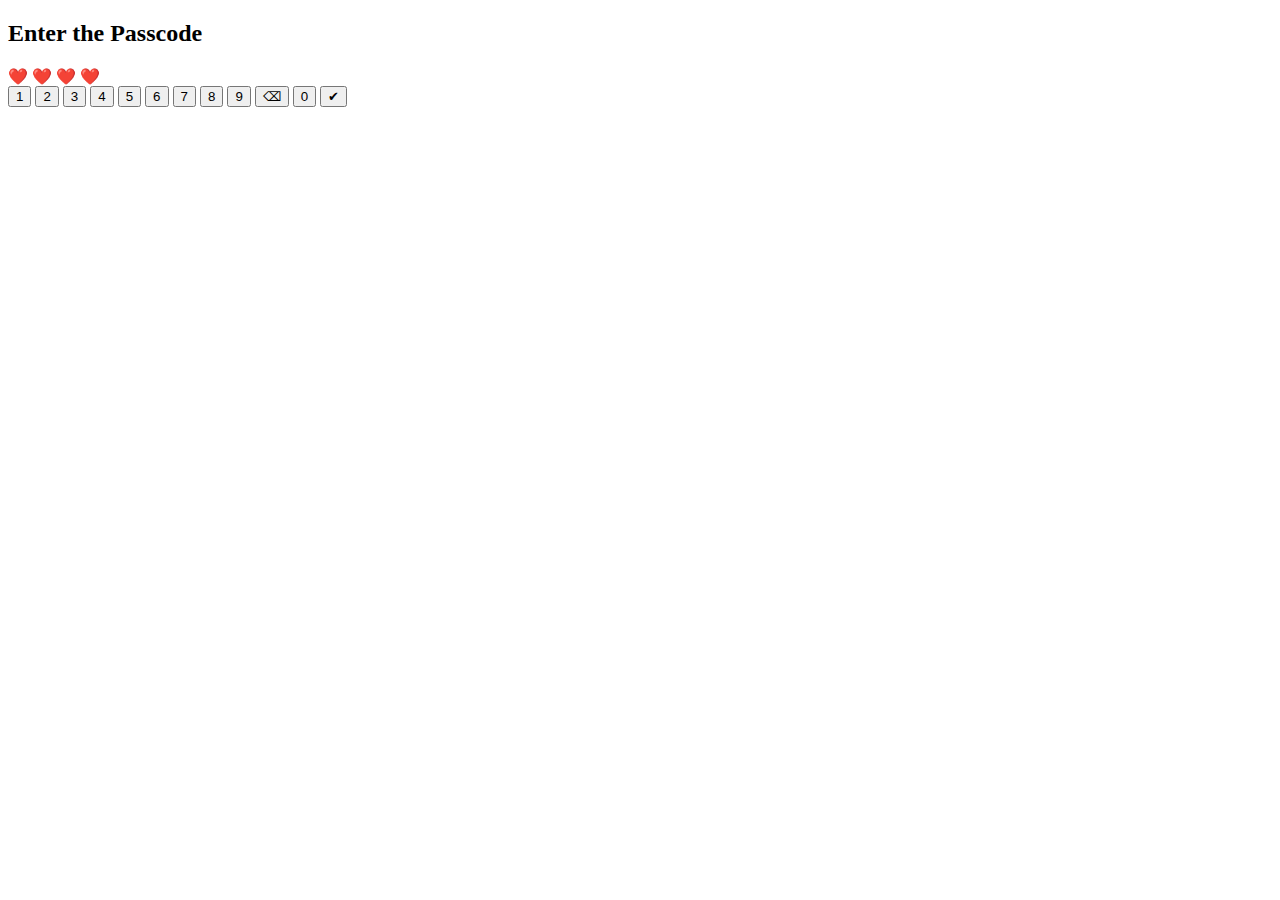
==== index.html @ 0c0a53dc "Initial commit" ====
<!DOCTYPE html>
<html lang="en">
<head>
    <meta charset="UTF-8">
    <meta name="viewport" content="width=device-width, initial-scale=1.0">
    <title>Valentine Passcode</title>
    <link rel="stylesheet" href="/main/style.css">
</head>
<body>
    <div id="container">
        <h2>Enter the Passcode</h2>
        <div id="display">
            <span class="heart">❤️</span>
            <span class="heart">❤️</span>
            <span class="heart">❤️</span>
            <span class="heart">❤️</span>
        </div>
        <div id="keypad">
            <button onclick="pressKey(1)">1</button>
            <button onclick="pressKey(2)">2</button>
            <button onclick="pressKey(3)">3</button>
            <button onclick="pressKey(4)">4</button>
            <button onclick="pressKey(5)">5</button>
            <button onclick="pressKey(6)">6</button>
            <button onclick="pressKey(7)">7</button>
            <button onclick="pressKey(8)">8</button>
            <button onclick="pressKey(9)">9</button>
            <button onclick="deleteKey()">⌫</button>
            <button onclick="pressKey(0)">0</button>
            <button onclick="checkPasscode()">✔</button>
        </div>
        <p id="message"></p>
    </div>
    <script src="/main/script.js"></script>
</body>
</html>
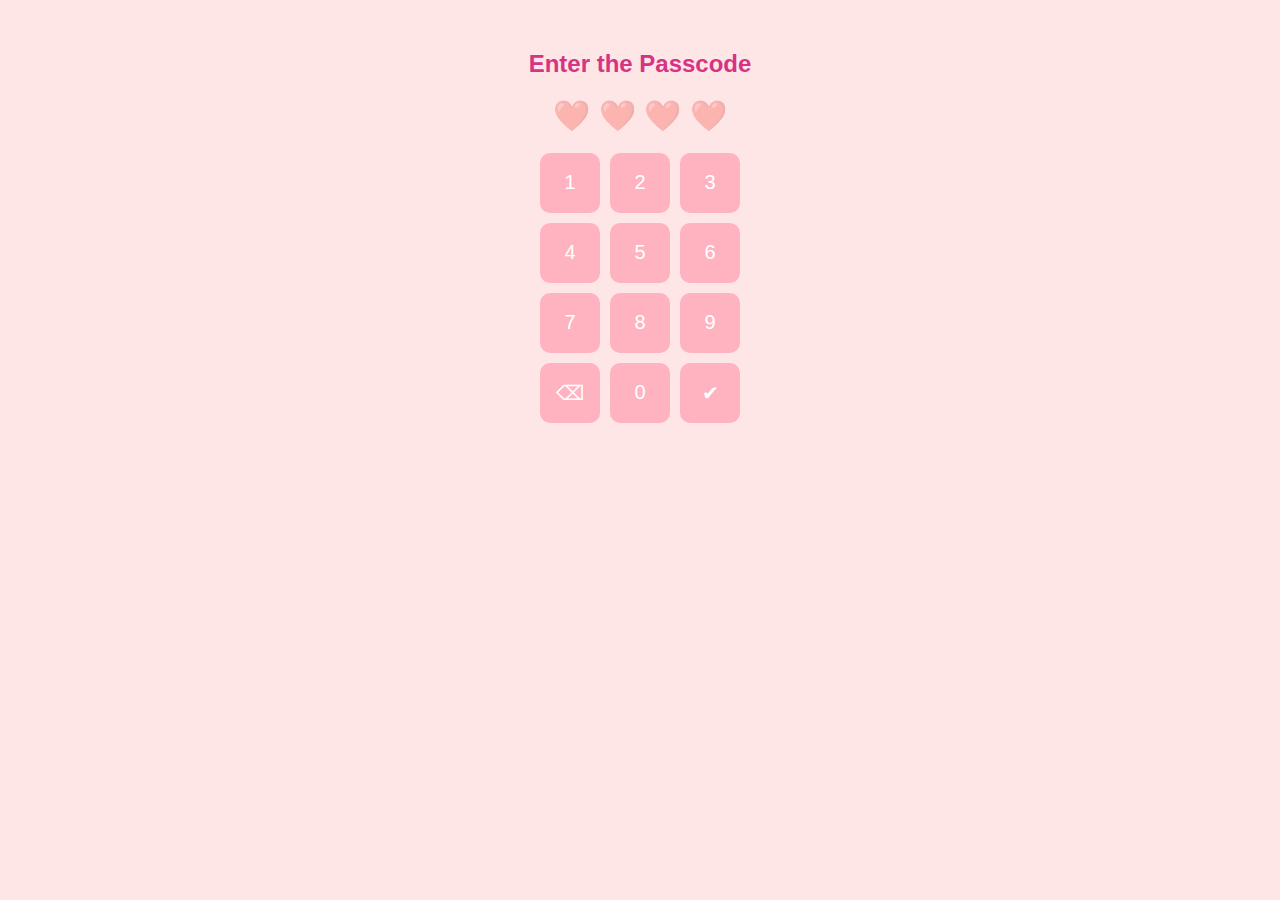
==== commit cb15f3ca: "fixed" ====
--- a/index.html
+++ b/index.html
@@ -4,7 +4,7 @@
     <meta charset="UTF-8">
     <meta name="viewport" content="width=device-width, initial-scale=1.0">
     <title>Valentine Passcode</title>
-    <link rel="stylesheet" href="/main/style.css">
+    <link rel="stylesheet" href="style.css">
 </head>
 <body>
     <div id="container">
@@ -31,6 +31,6 @@
         </div>
         <p id="message"></p>
     </div>
-    <script src="/main/script.js"></script>
+    <script src="script.js"></script>
 </body>
 </html>
--- a/style.css
+++ b/style.css
@@ -0,0 +1,53 @@
+/* styles.css */
+body {
+  text-align: center;
+  font-family: Arial, sans-serif;
+  background-color: #ffe6e6;
+}
+
+h2 {
+  color: #d63384;
+}
+
+#container {
+  margin-top: 50px;
+}
+
+#display {
+  font-size: 30px;
+  margin-bottom: 20px;
+}
+
+.heart {
+  opacity: 0.3;
+  transition: opacity 0.3s;
+}
+
+#keypad {
+  display: grid;
+  grid-template-columns: repeat(3, 60px);
+  gap: 10px;
+  justify-content: center;
+  margin-top: 20px;
+}
+
+button {
+  width: 60px;
+  height: 60px;
+  font-size: 20px;
+  border: none;
+  border-radius: 10px;
+  background-color: #ffb3c1;
+  color: white;
+  cursor: pointer;
+}
+
+button:hover {
+  background-color: #d63384;
+}
+
+#message {
+  font-size: 18px;
+  color: #d63384;
+  margin-top: 10px;
+}
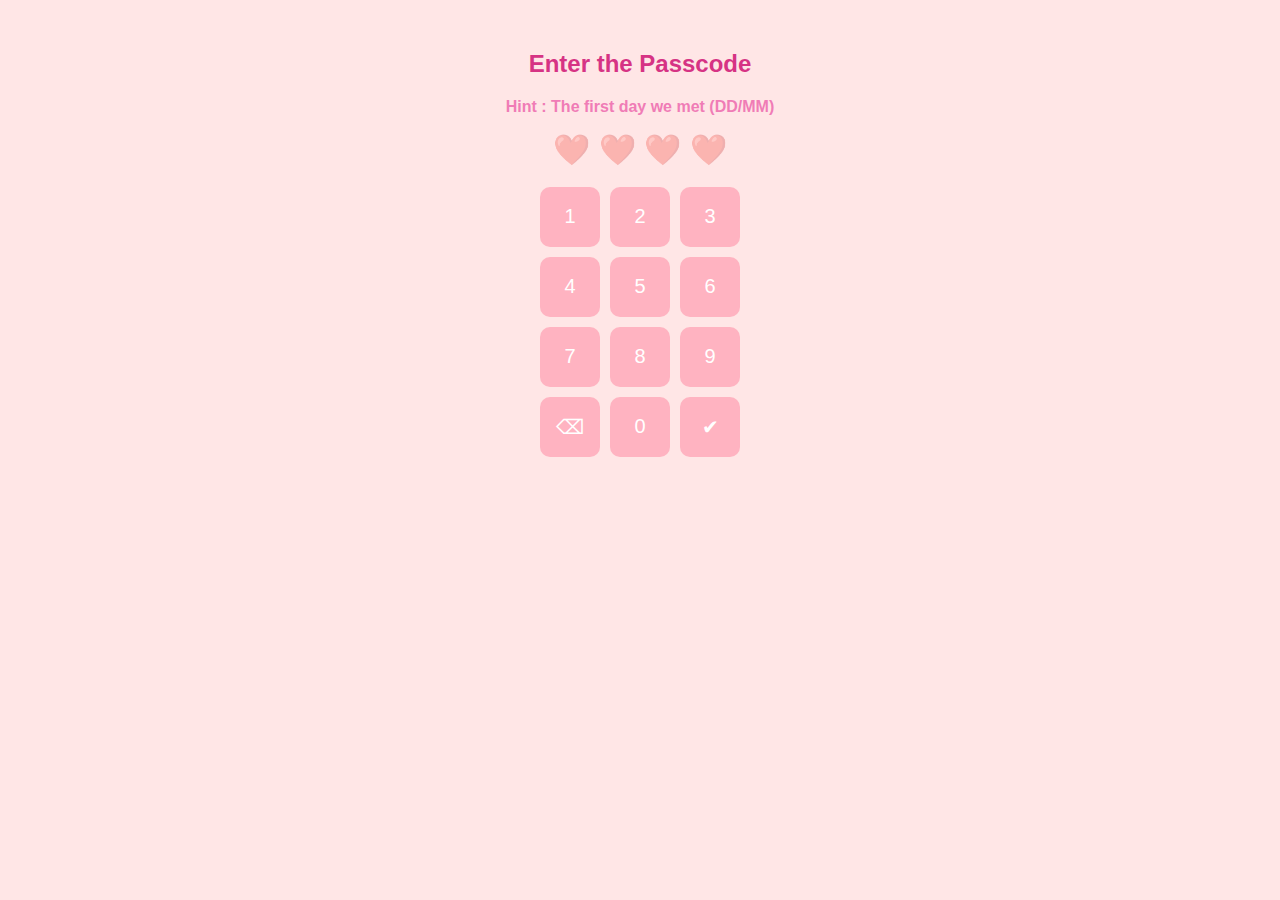
==== commit 75df5004: "last updt" ====
--- a/index.html
+++ b/index.html
@@ -9,6 +9,7 @@
 <body>
     <div id="container">
         <h2>Enter the Passcode</h2>
+        <h3>Hint : The first day we met (DD/MM)</h3>
         <div id="display">
             <span class="heart">❤️</span>
             <span class="heart">❤️</span>
--- a/style.css
+++ b/style.css
@@ -7,6 +7,12 @@
 
 h2 {
   color: #d63384;
+}
+
+h3 {
+  color: #f07cb6;
+  font-size: 1rem;
+  font-weight: 600;
 }
 
 #container {
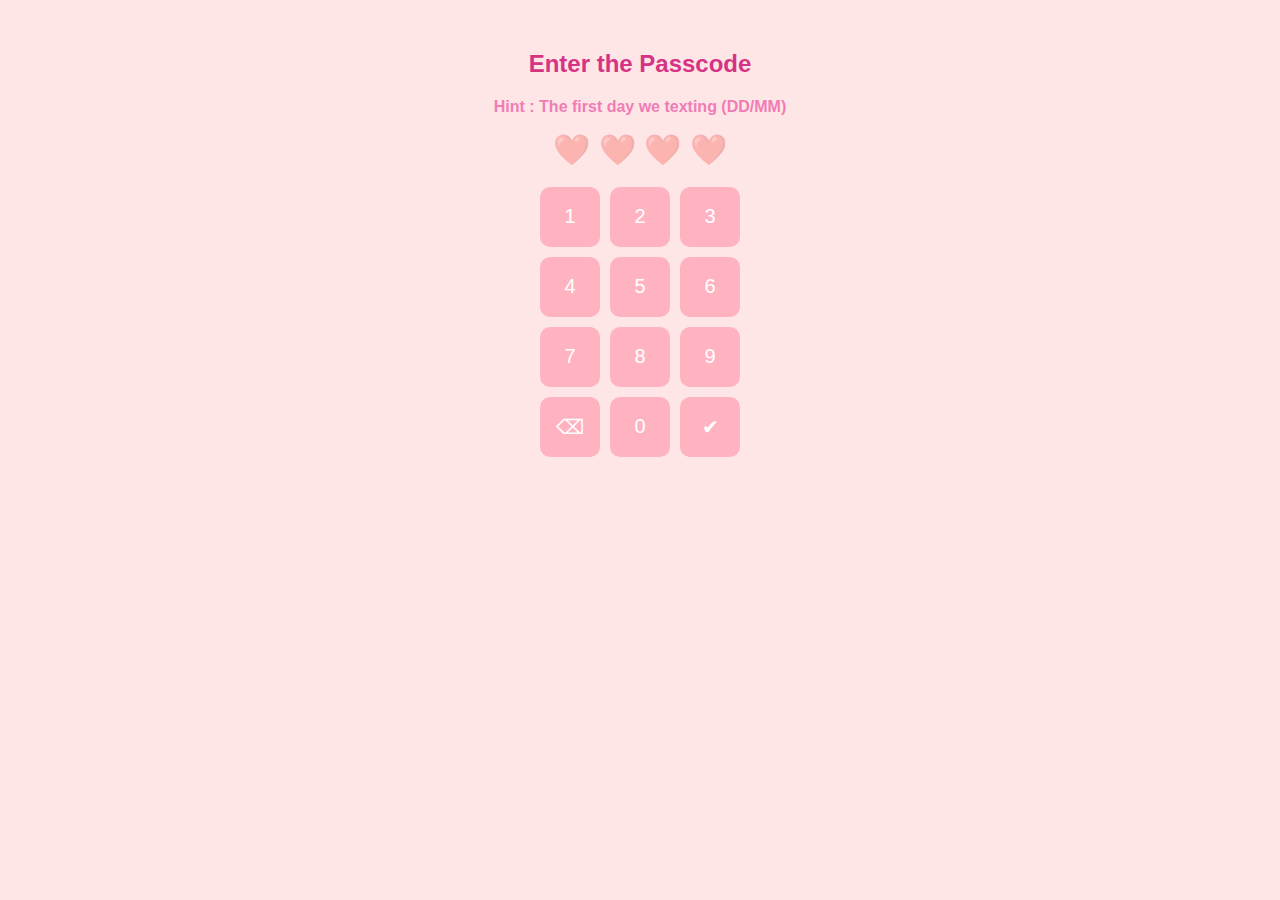
==== commit a6bbabbc: "another updt" ====
--- a/index.html
+++ b/index.html
@@ -9,7 +9,7 @@
 <body>
     <div id="container">
         <h2>Enter the Passcode</h2>
-        <h3>Hint : The first day we met (DD/MM)</h3>
+        <h3>Hint : The first day we texting (DD/MM)</h3>
         <div id="display">
             <span class="heart">❤️</span>
             <span class="heart">❤️</span>
